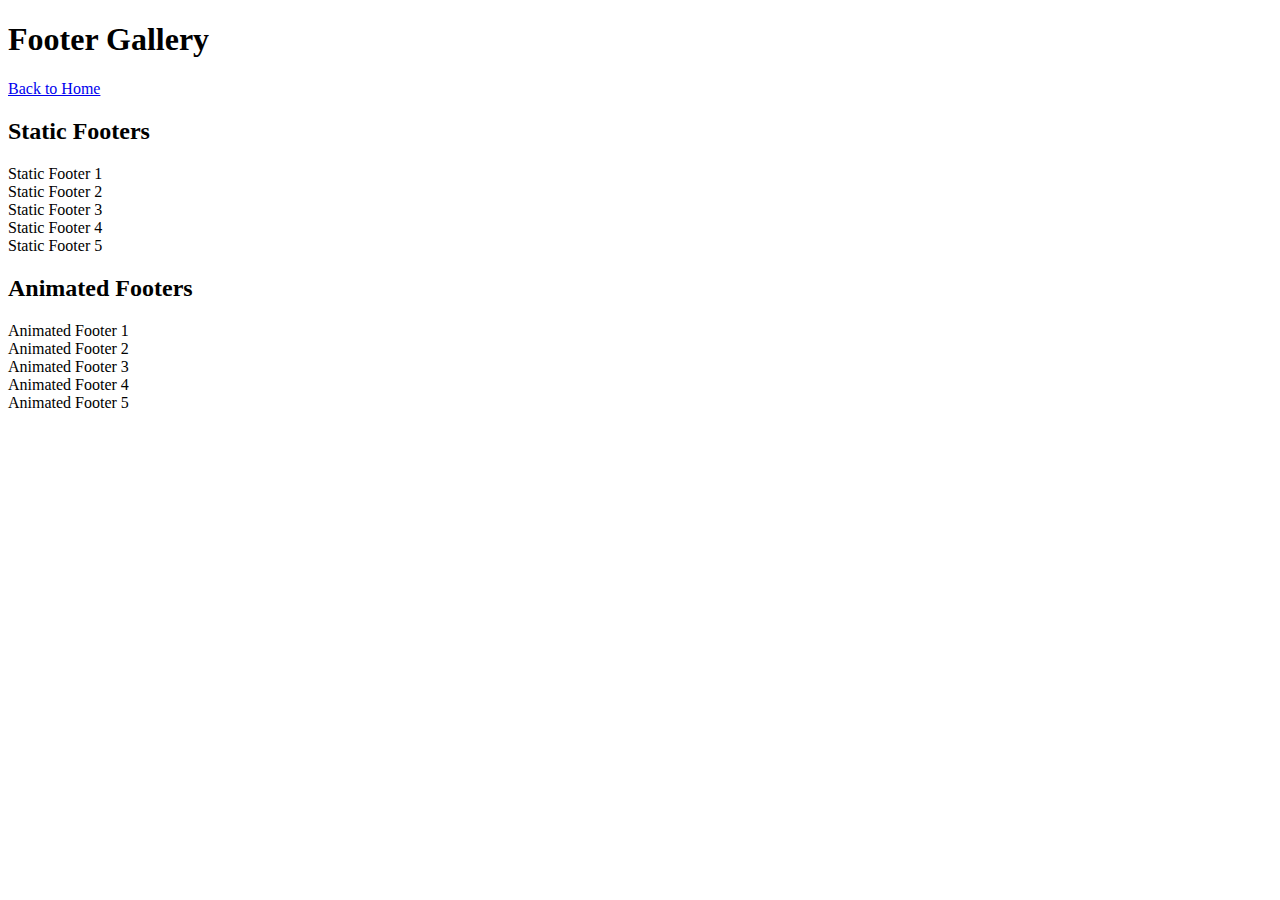
==== pages/footer-gallery/index.html @ 0f5d36b5 "commit" ====
<!DOCTYPE html>
<html lang="en">
<head>
    <meta charset="UTF-8">
    <meta name="viewport" content="width=device-width, initial-scale=1.0">
    <title>Footer Gallery</title>
    <link rel="stylesheet" href="styles.css">
</head>
<body>
    <header>
        <h1>Footer Gallery</h1>
        <a href="../index.html" class="btn">Back to Home</a>
    </header>
    <main>
        <section>
            <h2>Static Footers</h2>
            <div class="footer-design">Static Footer 1</div>
            <div class="footer-design">Static Footer 2</div>
            <div class="footer-design">Static Footer 3</div>
            <div class="footer-design">Static Footer 4</div>
            <div class="footer-design">Static Footer 5</div>
        </section>
        <section>
            <h2>Animated Footers</h2>
            <div class="footer-design animated">Animated Footer 1</div>
            <div class="footer-design animated">Animated Footer 2</div>
            <div class="footer-design animated">Animated Footer 3</div>
            <div class="footer-design animated">Animated Footer 4</div>
            <div class="footer-design animated">Animated Footer 5</div>
        </section>
    </main>
</body>
</html>
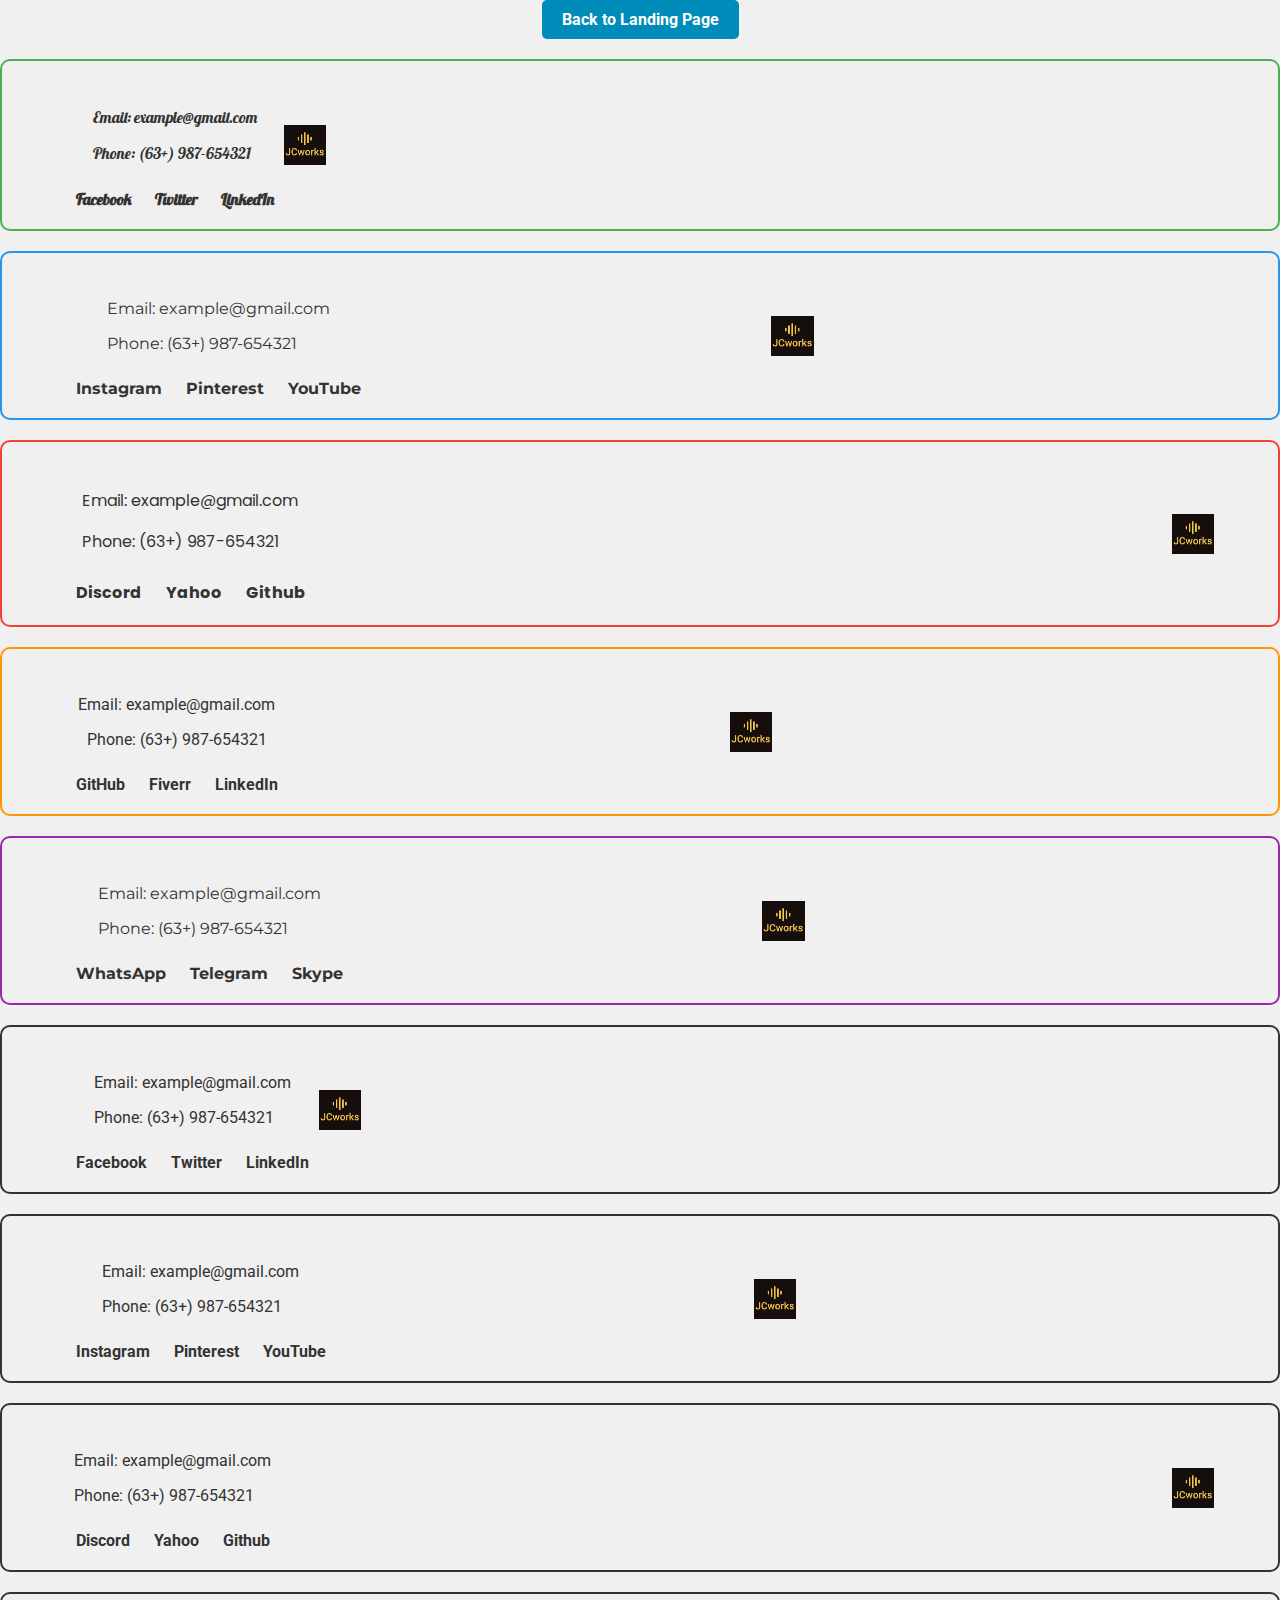
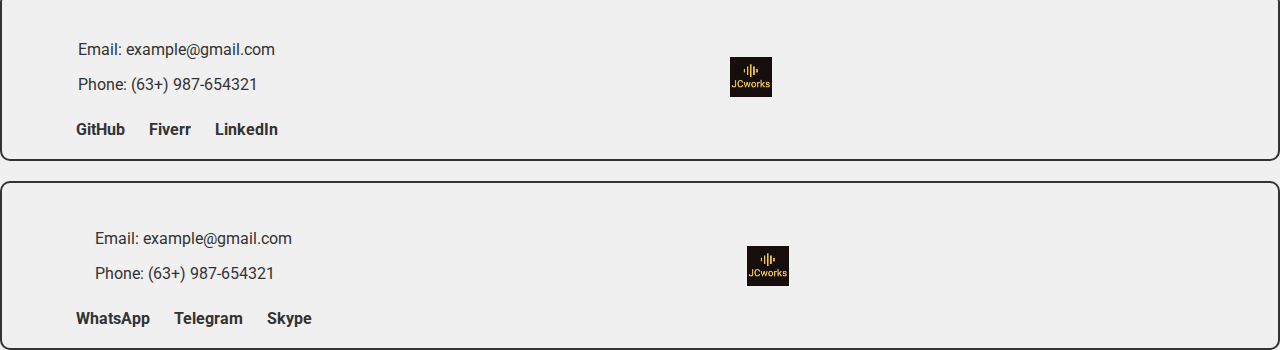
==== commit d3e44df4: "Add files via upload" ====
--- a/pages/footer-gallery/index.html
+++ b/pages/footer-gallery/index.html
@@ -3,31 +3,174 @@
 <head>
     <meta charset="UTF-8">
     <meta name="viewport" content="width=device-width, initial-scale=1.0">
-    <title>Footer Gallery</title>
-    <link rel="stylesheet" href="styles.css">
+    <link rel="stylesheet" href="assets/css/style.css">
+    <link href="https://fonts.googleapis.com/css2?family=Roboto:wght@400;700&family=Lobster&family=Montserrat:wght@300;600&family=Poppins:wght@400;600&display=swap" rel="stylesheet">
+    <title>Advanced Footer Gallery</title>
 </head>
 <body>
-    <header>
-        <h1>Footer Gallery</h1>
-        <a href="../index.html" class="btn">Back to Home</a>
-    </header>
-    <main>
-        <section>
-            <h2>Static Footers</h2>
-            <div class="footer-design">Static Footer 1</div>
-            <div class="footer-design">Static Footer 2</div>
-            <div class="footer-design">Static Footer 3</div>
-            <div class="footer-design">Static Footer 4</div>
-            <div class="footer-design">Static Footer 5</div>
-        </section>
-        <section>
-            <h2>Animated Footers</h2>
-            <div class="footer-design animated">Animated Footer 1</div>
-            <div class="footer-design animated">Animated Footer 2</div>
-            <div class="footer-design animated">Animated Footer 3</div>
-            <div class="footer-design animated">Animated Footer 4</div>
-            <div class="footer-design animated">Animated Footer 5</div>
-        </section>
-    </main>
+    <div class="top-container">
+        <a href="../../index.html" class="back-button">Back to Landing Page</a>
+    </div>
+    <footer class="footer-style-1">
+        <div class="container">
+            <img src="/assets/img/logo.png" alt="Logo" class="logo-left">
+            <div class="footer-content">
+                <div class="contact-info">
+                    <p>Email: example@gmail.com</p>
+                    <p>Phone: (63+) 987-654321</p>
+                </div>
+                <div class="social-links">
+                    <a href="#">Facebook</a>
+                    <a href="#">Twitter</a>
+                    <a href="#">LinkedIn</a>
+                </div>
+            </div>
+        </div>
+    </footer>
+    <footer class="footer-style-2">
+        <div class="container">
+            <img src="/assets/img/logo.png" alt="Logo" class="logo-center">
+            <div class="footer-content">
+                <div class="contact-info">
+                    <p>Email: example@gmail.com</p>
+                    <p>Phone: (63+) 987-654321</p>
+                </div>
+                <div class="social-links">
+                    <a href="#">Instagram</a>
+                    <a href="#">Pinterest</a>
+                    <a href="#">YouTube</a>
+                </div>
+            </div>
+        </div>
+    </footer>
+    <footer class="footer-style-3">
+        <div class="container">
+            <img src="/assets/img/logo.png" alt="Logo" class="logo-right">
+            <div class="footer-content">
+                <div class="contact-info">
+                    <p>Email: example@gmail.com</p>
+                    <p>Phone: (63+) 987-654321</p>
+                </div>
+                <div class="social-links">
+                    <a href="#">Discord</a>
+                    <a href="#">Yahoo</a>
+                    <a href="#">Github</a>
+                </div>
+            </div>
+        </div>
+    </footer>
+    <footer class="footer-style-4">
+        <div class="container">
+            <img src="/assets/img/logo.png" alt="Logo" class="logo-top">
+            <div class="footer-content">
+                <div class="contact-info">
+                    <p>Email: example@gmail.com</p>
+                    <p>Phone: (63+) 987-654321</p>
+                </div>
+                <div class="social-links">
+                    <a href="#">GitHub</a>
+                    <a href="#">Fiverr</a>
+                    <a href="#">LinkedIn</a>
+                </div>
+            </div>
+        </div>
+    </footer>
+    <footer class="footer-style-5">
+        <div class="container">
+            <img src="/assets/img/logo.png" alt="Logo" class="logo-top">
+            <div class="footer-content">
+                <div class="contact-info">
+                    <p>Email: example@gmail.com</p>
+                    <p>Phone: (63+) 987-654321</p>
+                </div>
+                <div class="social-links">
+                    <a href="#">WhatsApp</a>
+                    <a href="#">Telegram</a>
+                    <a href="#">Skype</a>
+                </div>
+            </div>
+        </div>
+    </footer>
+    <footer class="animated-footer-style-1">
+        <div class="container">
+            <img src="/assets/img/logo.png" alt="Logo" class="logo-left">
+            <div class="footer-content">
+                <div class="contact-info">
+                    <p>Email: example@gmail.com</p>
+                    <p>Phone: (63+) 987-654321</p>
+                </div>
+                <div class="social-links">
+                    <a href="#">Facebook</a>
+                    <a href="#">Twitter</a>
+                    <a href="#">LinkedIn</a>
+                </div>
+            </div>
+        </div>
+    </footer>
+    <footer class="animated-footer-style-2">
+        <div class="container">
+            <img src="/assets/img/logo.png" alt="Logo" class="logo-center">
+            <div class="footer-content">
+                <div class="contact-info">
+                    <p>Email: example@gmail.com</p>
+                    <p>Phone: (63+) 987-654321</p>
+                </div>
+                <div class="social-links">
+                    <a href="#">Instagram</a>
+                    <a href="#">Pinterest</a>
+                    <a href="#">YouTube</a>
+                </div>
+            </div>
+        </div>
+    </footer>
+    <footer class="animated-footer-style-3">
+        <div class="container">
+            <img src="/assets/img/logo.png" alt="Logo" class="logo-right">
+            <div class="footer-content">
+                <div class="contact-info">
+                    <p>Email: example@gmail.com</p>
+                    <p>Phone: (63+) 987-654321</p>
+                </div>
+                <div class="social-links">
+                    <a href="#">Discord</a>
+                    <a href="#">Yahoo</a>
+                    <a href="#">Github</a>
+                </div>
+            </div>
+        </div>
+    </footer>
+    <footer class="animated-footer-style-4">
+        <div class="container">
+            <img src="/assets/img/logo.png" alt="Logo" class="logo-top">
+            <div class="footer-content">
+                <div class="contact-info">
+                    <p>Email: example@gmail.com</p>
+                    <p>Phone: (63+) 987-654321</p>
+                </div>
+                <div class="social-links">
+                    <a href="#">GitHub</a>
+                    <a href="#">Fiverr</a>
+                    <a href="#">LinkedIn</a>
+                </div>
+            </div>
+        </div>
+    </footer>
+    <footer class="animated-footer-style-5">
+        <div class="container">
+            <img src="/assets/img/logo.png" alt="Logo" class="logo-top">
+            <div class="footer-content">
+                <div class="contact-info">
+                    <p>Email: example@gmail.com</p>
+                    <p>Phone: (63+) 987-654321</p>
+                </div>
+                <div class="social-links">
+                    <a href="#">WhatsApp</a>
+                    <a href="#">Telegram</a>
+                    <a href="#">Skype</a>
+                </div>
+            </div>
+        </div>
+    </footer>
+    <script src="assets/js/scripts.js"></script>
 </body>
-</html>+</html>
--- a/pages/footer-gallery/assets/css/style.css
+++ b/pages/footer-gallery/assets/css/style.css
@@ -0,0 +1,243 @@
+/* General Styles */
+body {
+    font-family: 'Roboto', sans-serif;
+    margin: 0;
+    padding: 0;
+    background-color: #f0f0f0;
+}
+
+footer {
+    background-color: transparent;
+    color: #333;
+    padding: 20px 0;
+    margin-top: 20px;
+    border: 2px solid;
+    border-radius: 10px;
+}
+
+.container {
+    display: flex;
+    align-items: center;
+    justify-content: space-between;
+    width: 90%;
+    margin: auto;
+    max-width: 1200px;
+    position: relative;
+}
+
+.container img {
+    height: 40px;
+    width: auto; /* Maintain aspect ratio */
+    max-height: 100%; /* Ensure it doesn't overflow */
+}
+
+.footer-content {
+    display: flex;
+    flex-direction: column;
+    align-items: center;
+    justify-content: center;
+}
+
+.contact-info, .social-links {
+    margin-top: 10px;
+}
+
+.social-links a {
+    color: #333;
+    text-decoration: none;
+    margin: 0 10px;
+    font-weight: bold;
+    transition: color 0.3s;
+}
+
+.social-links a:hover {
+    color: #ff9800;
+}
+
+/* Unique Footer Styles */
+.footer-style-1 {
+    border-color: #4CAF50;
+    font-family: 'Lobster', cursive;
+    animation: slide-in 2s ease-in-out;
+}
+
+.footer-style-2 {
+    border-color: #2196F3;
+    font-family: 'Montserrat', sans-serif;
+    animation: fade-in 2s ease-in-out;
+}
+
+.footer-style-3 {
+    border-color: #f44336;
+    font-family: 'Poppins', sans-serif;
+    animation: grow 2s ease-in-out;
+}
+
+.footer-style-4 {
+    border-color: #ff9800;
+    font-family: 'Roboto', sans-serif;
+    text-align: center;
+    animation: slide-up 2s ease-in-out;
+}
+
+.footer-style-5 {
+    border-color: #9c27b0;
+    font-family: 'Montserrat', sans-serif;
+    animation: rotate-in 2s ease-in-out;
+}
+
+/* Logo Placements */
+.logo-left {
+    order: 1;
+    margin-right: auto;
+}
+
+.logo-center {
+    order: 1;
+    margin: auto;
+}
+
+.logo-right {
+    order: 3;
+    margin-left: auto;
+}
+
+.logo-top {
+    order: 1;
+    position: relative;
+    margin: 0 auto;
+}
+
+.top-container {
+    background-color: transparent;
+    padding: 10px 0;
+    text-align: center;
+    margin-bottom: 20px;
+}
+
+/* Back Button */
+.back-button {
+    background-color: #008CBA;
+    color: white;
+    padding: 10px 20px;
+    text-decoration: none;
+    border-radius: 5px;
+    font-weight: bold;
+    transition: background-color 0.3s;
+}
+
+.back-button:hover {
+    background-color: #006f9a;
+}
+
+/* Keyframes for animations */
+@keyframes slide-in {
+    from {
+        transform: translateX(-100%);
+        opacity: 0;
+    }
+    to {
+        transform: translateX(0);
+        opacity: 1;
+    }
+}
+
+@keyframes fade-in {
+    from {
+        opacity: 0;
+    }
+    to {
+        opacity: 1;
+    }
+}
+
+@keyframes grow {
+    from {
+        transform: scale(0);
+        opacity: 0;
+    }
+    to {
+        transform: scale(1);
+        opacity: 1;
+    }
+}
+
+@keyframes slide-up {
+    from {
+        transform: translateY(100%);
+        opacity: 0;
+    }
+    to {
+        transform: translateY(0);
+        opacity: 1;
+    }
+}
+
+@keyframes rotate-in {
+    from {
+        transform: rotate(-360deg);
+        opacity: 0;
+    }
+    to {
+        transform: rotate(0);
+        opacity: 1;
+    }
+}
+
+/* Keyframes for animations */
+@keyframes bounce {
+    0%, 20%, 50%, 80%, 100% {
+        transform: translateY(0);
+    }
+    40% {
+        transform: translateY(-30px);
+    }
+    60% {
+        transform: translateY(-15px);
+    }
+}
+
+@keyframes shake {
+    0%, 100% {
+        transform: translateX(0);
+    }
+    10%, 30%, 50%, 70%, 90% {
+        transform: translateX(-10px);
+    }
+    20%, 40%, 60%, 80% {
+        transform: translateX(10px);
+    }
+}
+
+@keyframes spin {
+    from {
+        transform: rotate(0deg);
+    }
+    to {
+        transform: rotate(360deg);
+    }
+}
+
+@keyframes pulse {
+    0% {
+        transform: scale(1);
+    }
+    50% {
+        transform: scale(1.1);
+    }
+    100% {
+        transform: scale(1);
+    }
+}
+
+@keyframes fade {
+    0% {
+        opacity: 1;
+    }
+    50% {
+        opacity: 0.5;
+    }
+    100% {
+        opacity: 1;
+    }
+}
